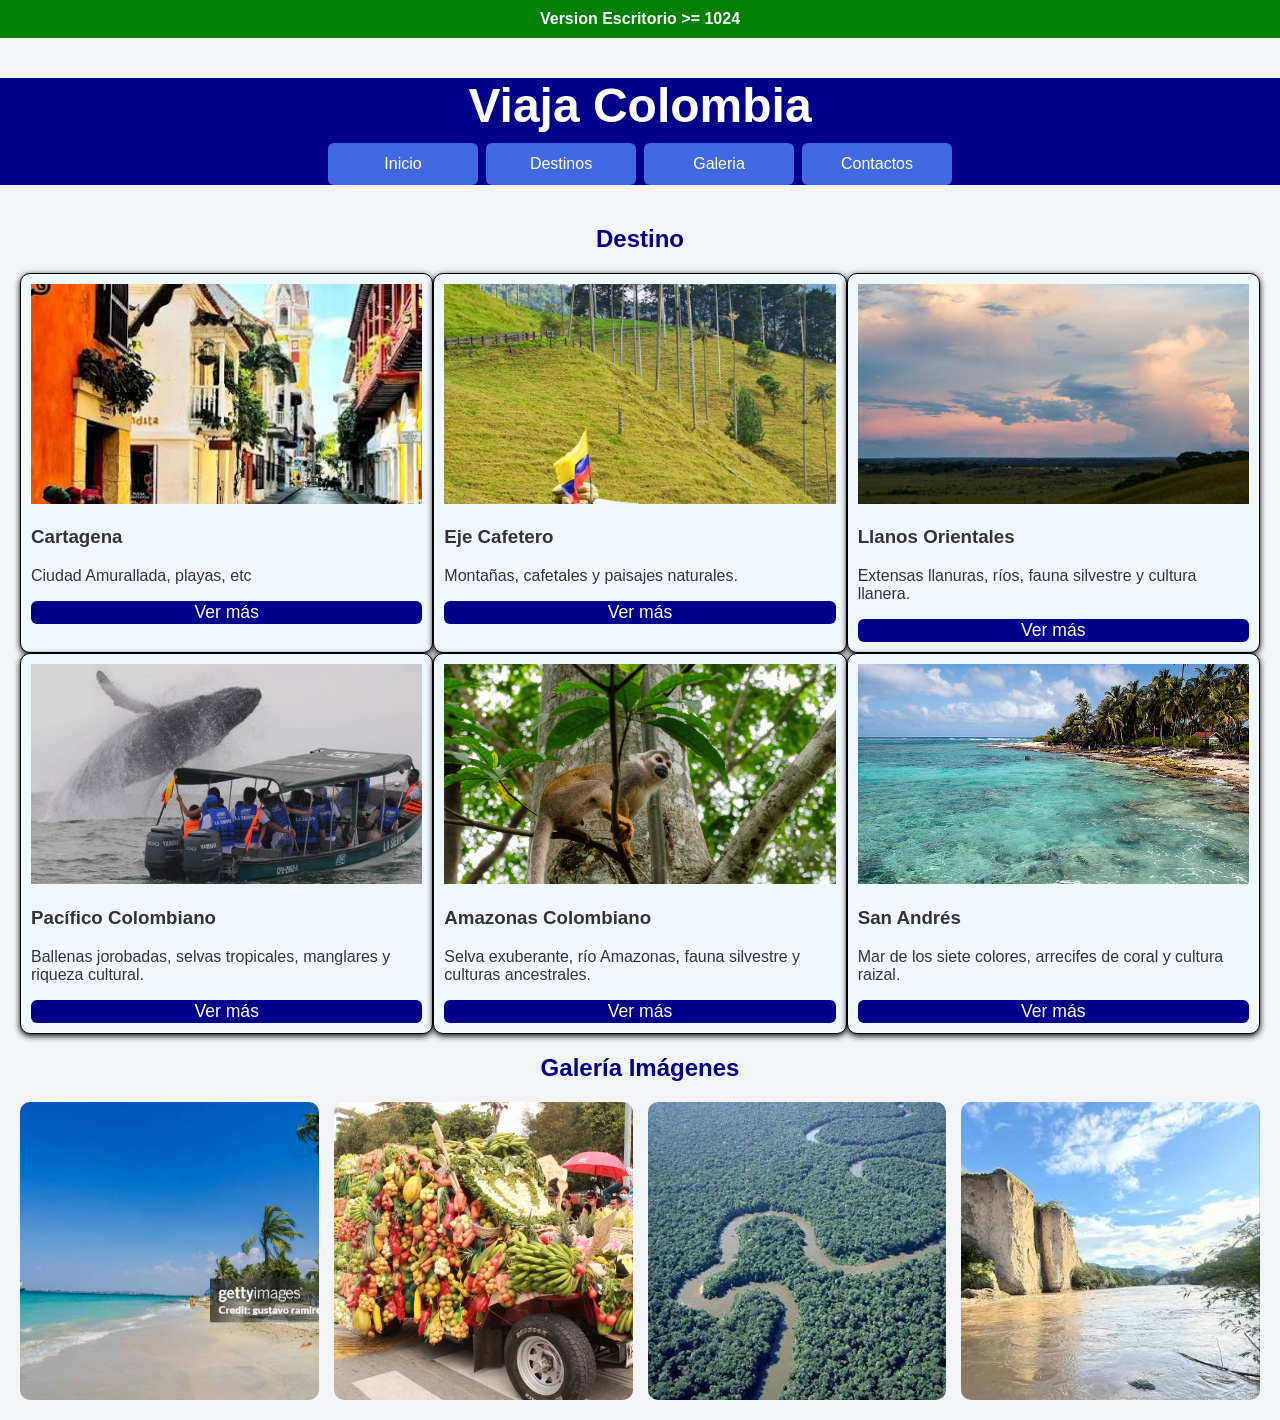
==== viajacolombia/index.html @ 7b29acee "Estructura incial: HTML landing, css vacio y viajacolombia" ====
<!DOCTYPE html>
<html lang="en">
<head>
    <meta charset="UTF-8">
    <meta name="viewport" content="width=device-width, initial-scale=1.0">
    <title>ViajaColombia</title>
    <link rel="stylesheet" href= "CSS/estilos.css">

</head>
<body>
    <p class="mensaje"></p>

    <header class="encabezado">
        <h2 class="logo">Viaja Colombia</h2>
        <nav class="menu">
            <a href="#inicio">Inicio</a>
            <a href="#destino">Destinos</a>
            <a href="#galeria">Galeria</a>
            <a href="contactos.html">Contactos</a>


        </nav>

    </header>
    
    <main class="contenido">
        <h2 class="seccion-titulo">Destino</h2>

        <section class="destinos" id="destino">

            <div class ="tarjeta">
                <img class="imagen" src="IMG\Cartagena.jpg" alt="Playa de Cartagena">
                <h3>Cartagena</h3>
                <p>Ciudad Amurallada, playas, etc</p>
                <button class="boton">Ver más</button>

            </div>  
            <div class="tarjeta">
                <img class="imagen" src="IMG\Eje_Cafetero.jpg" alt="Eje Cafetero">
                <h3>Eje Cafetero</h3>
                <p>Montañas, cafetales y paisajes naturales.</p>
                <button class="boton">Ver más</button>
            </div>
            <div class="tarjeta">
                <img class="imagen" src="IMG\LLanos.jpg" alt="Llanos Orientales">
                <h3>Llanos Orientales</h3>
                <p>Extensas llanuras, ríos, fauna silvestre y cultura llanera.</p>
                <button class="boton">Ver más</button>
            </div>
            
            <div class="tarjeta">
                <img class="imagen" src="IMG/Pacifico.jpeg" alt="Ballena en el Pacífico colombiano">
                <h3>Pacífico Colombiano</h3>
                <p>Ballenas jorobadas, selvas tropicales, manglares y riqueza cultural.</p>
                <button class="boton">Ver más</button>
            </div>

             <div class="tarjeta">
                <img class="imagen" src="IMG/Amazonas.jpg" alt="Selva del Amazonas colombiano">
                <h3>Amazonas Colombiano</h3>
                <p>Selva exuberante, río Amazonas, fauna silvestre y culturas ancestrales.</p>
                <button class="boton">Ver más</button>
            </div>

            <div class="tarjeta">
                <img class="imagen" src="IMG/SanAndres.jpg" alt="Playa en San Andrés">
                <h3>San Andrés</h3>
                <p>Mar de los siete colores, arrecifes de coral y cultura raizal.</p>
                <button class="boton">Ver más</button>
            </div>
            </section>
        
        <h2>Galería Imágenes</h2>

            <section id="galeria" class="galeria">
    
                <img class="foto" src="IMG/playa cartagena.jpg" alt="playa cartagena">
                <img class="foto" src="IMG/yipao.jpg" alt="yipao en el Eje Cafetero">
                <img class="foto" src="IMG/Rio Orinoco.jpg" alt="Río Orinoco">
                <img class="foto" src="IMG/Rio Patia.jpg" alt="Río Patia">

        </section>
    </main>
</body>
</html>
---- viajacolombia/CSS/estilos.css ----
*{
    box-sizing: border-box;

}

body{
    font-family: Arial, Helvetica, sans-serif;
    margin: 0;
    background-color: #f2f4f8;
    color: #333;

}
.mensaje{
    margin:0;
    padding:10px;
    text-align: center;
    font-weight: bold;
    background-color: red;
    color: white;
}

.mensaje::after{
    content: "Version Celular < 764px"

}

.encabezado{
    background-color: darkblue;
    color: white;
    text-align: center;
}

.logo{
    margin-bottom: 10px;
}

.menu{
    display: flex;
    flex-direction: column;
    gap: 8px;

}

.menu a{
    color: white;
    text-decoration: none;
    background-color: royalblue;
    padding: 12px;
    border-radius: 6px;

}

.contenido{
    padding: 20px;

    
}
.contenido h2{


    text-align: center;
    color: darkblue;
    font-size: 1.5rem;

}


.seccion-titulo{
    text-align: center;
    color: darkblue;
    font-size: 1.5rem;
}

.destinos{
    display: flex;
    flex-direction: column;
}




.intro{
    text-align: center;
    max-width: 700 px;
    margin: 10px auto;

}

.tarjeta{
    background-color: aliceblue;
    border-radius: 10px;
    border: 1px solid black;
    box-shadow: 0 2px 6px black;
    padding: 10px;
    
}


.imagen{
    width: 100%;
    max-width: 100%;
    aspect-ratio: 16 / 9;
    border-radius: 10 px;
    object-fit: cover;

}

.boton{ 
    width: 100%;
    padding: 10 px;
    border: none;
    border-radius: 6px;
    background-color: darkblue;
    color: white;
    font-size: 1.1rem;
    cursor: pointer;
}

a.boton {
    display: block;
    text-align: center;
    text-decoration: none;
}

.galeria{
    display:grid;
    grid-template-columns: repeat(auto-fit, minmax(100px, 1fr));
    gap: 15px;

}

.foto{
    width: 100%;
    border-radius: 10px;
    box-shadow: 0 2px 6px rgba (0, 0, 0, 0.3);
    aspect-ratio: 1/1;
    object-fit: cover;

}

.foto:hover{
    transform: scale(1.05);

}



@media(min-width:768px){
    .mensaje{
        background-color: orange;
    }
    .mensaje::after{
        content:"Version Tablet: 768px a 1023px";

    }
    h1{
        font-size: 2rem;
    }

    .menu{
        flex-direction: row;
        justify-content: center;
    }

    .destinos{
        display: grid;
        grid-template-columns: 1fr 1fr;
    }

    .menu a{
    width: 120px;

    }
    .seccion-titulo{
        font-size: 2rem;
    }
    .logo{
        font-size: 1.8rem;
    }
}

@media (min-width: 1024px){
    .mensaje{
        background-color: green;
    }

    .mensaje::after{
        content: "Version Escritorio >= 1024";

    }

    h1{
        font-size: 3rem;
    }
        .menu{
        flex-direction: row;
        justify-content: center;
    }

    .destinos{
        display: grid;
        grid-template-columns: 1fr 1fr 1fr;
    }

    .menu a{
    width: 150px;

    }
    .seccion-titulo{
        font-size: 2.5rem;
    }
    .logo{
        font-size: 3rem;
    }

}
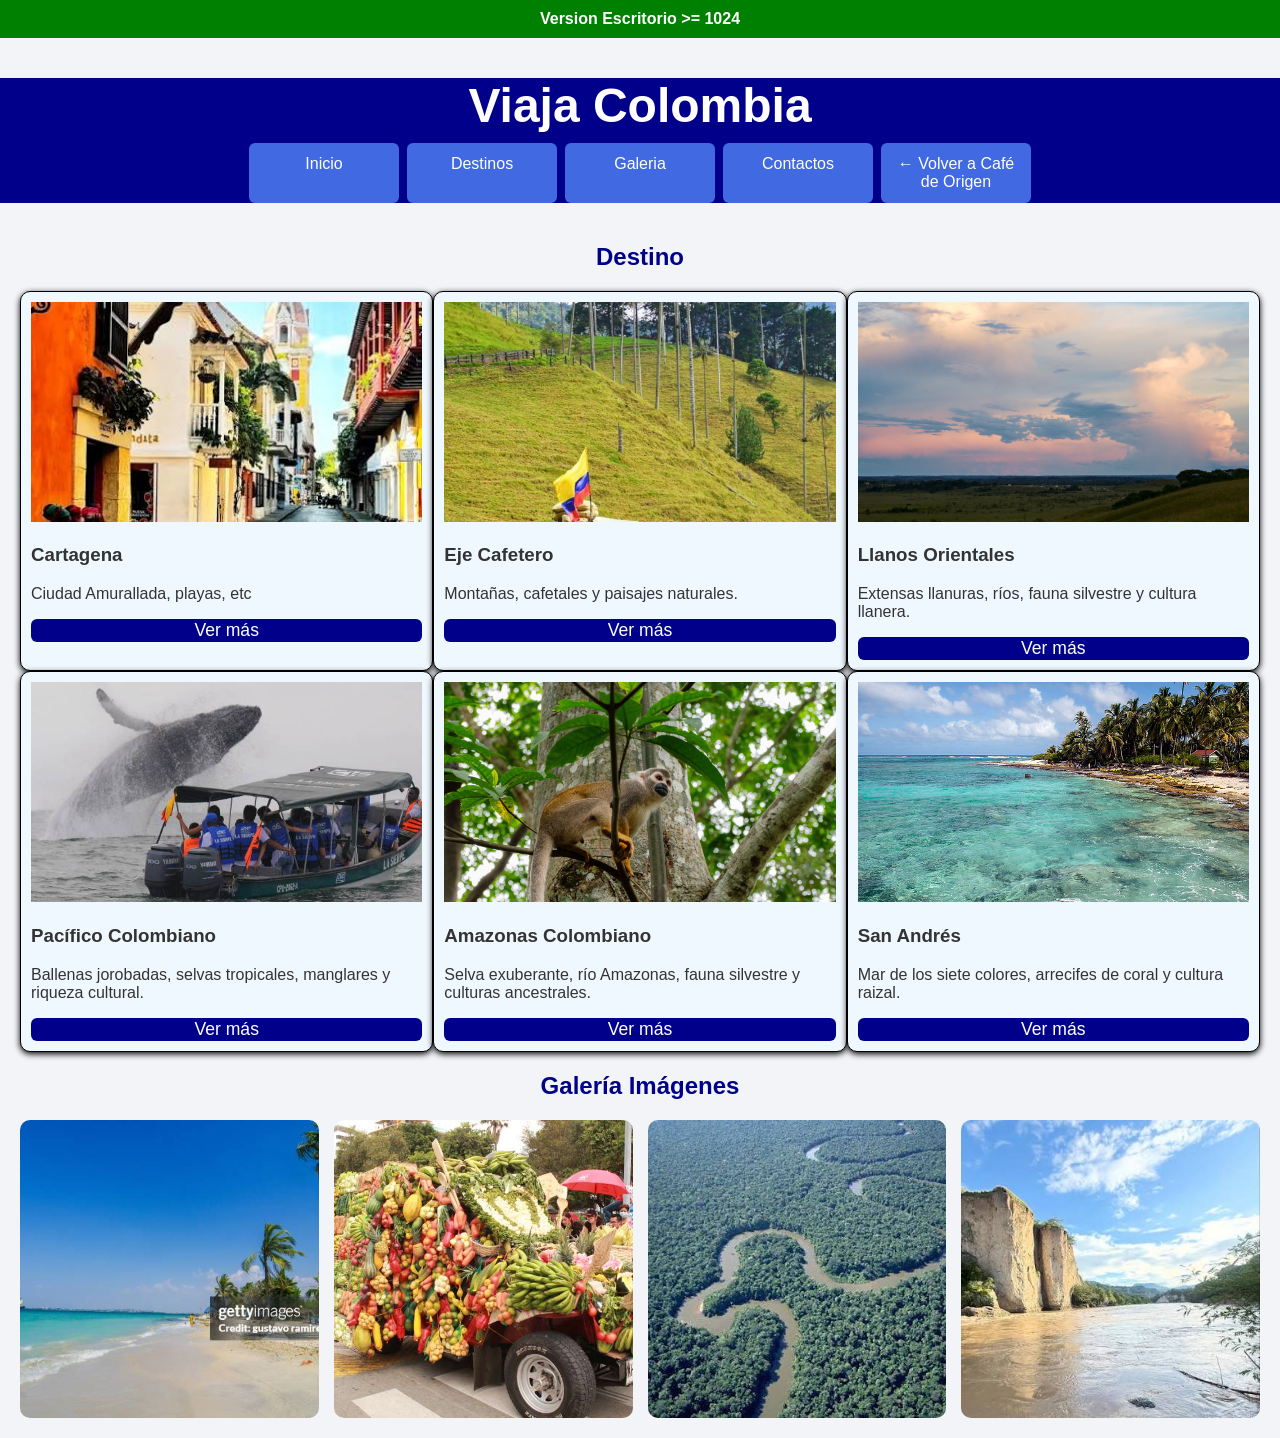
==== commit 824e14e4: "Estructura inicial y viajacolombia" ====
--- a/viajacolombia/index.html
+++ b/viajacolombia/index.html
@@ -17,7 +17,7 @@
             <a href="#destino">Destinos</a>
             <a href="#galeria">Galeria</a>
             <a href="contactos.html">Contactos</a>
-
+            <a href="../index.html">← Volver a Café de Origen</a>
 
         </nav>
 
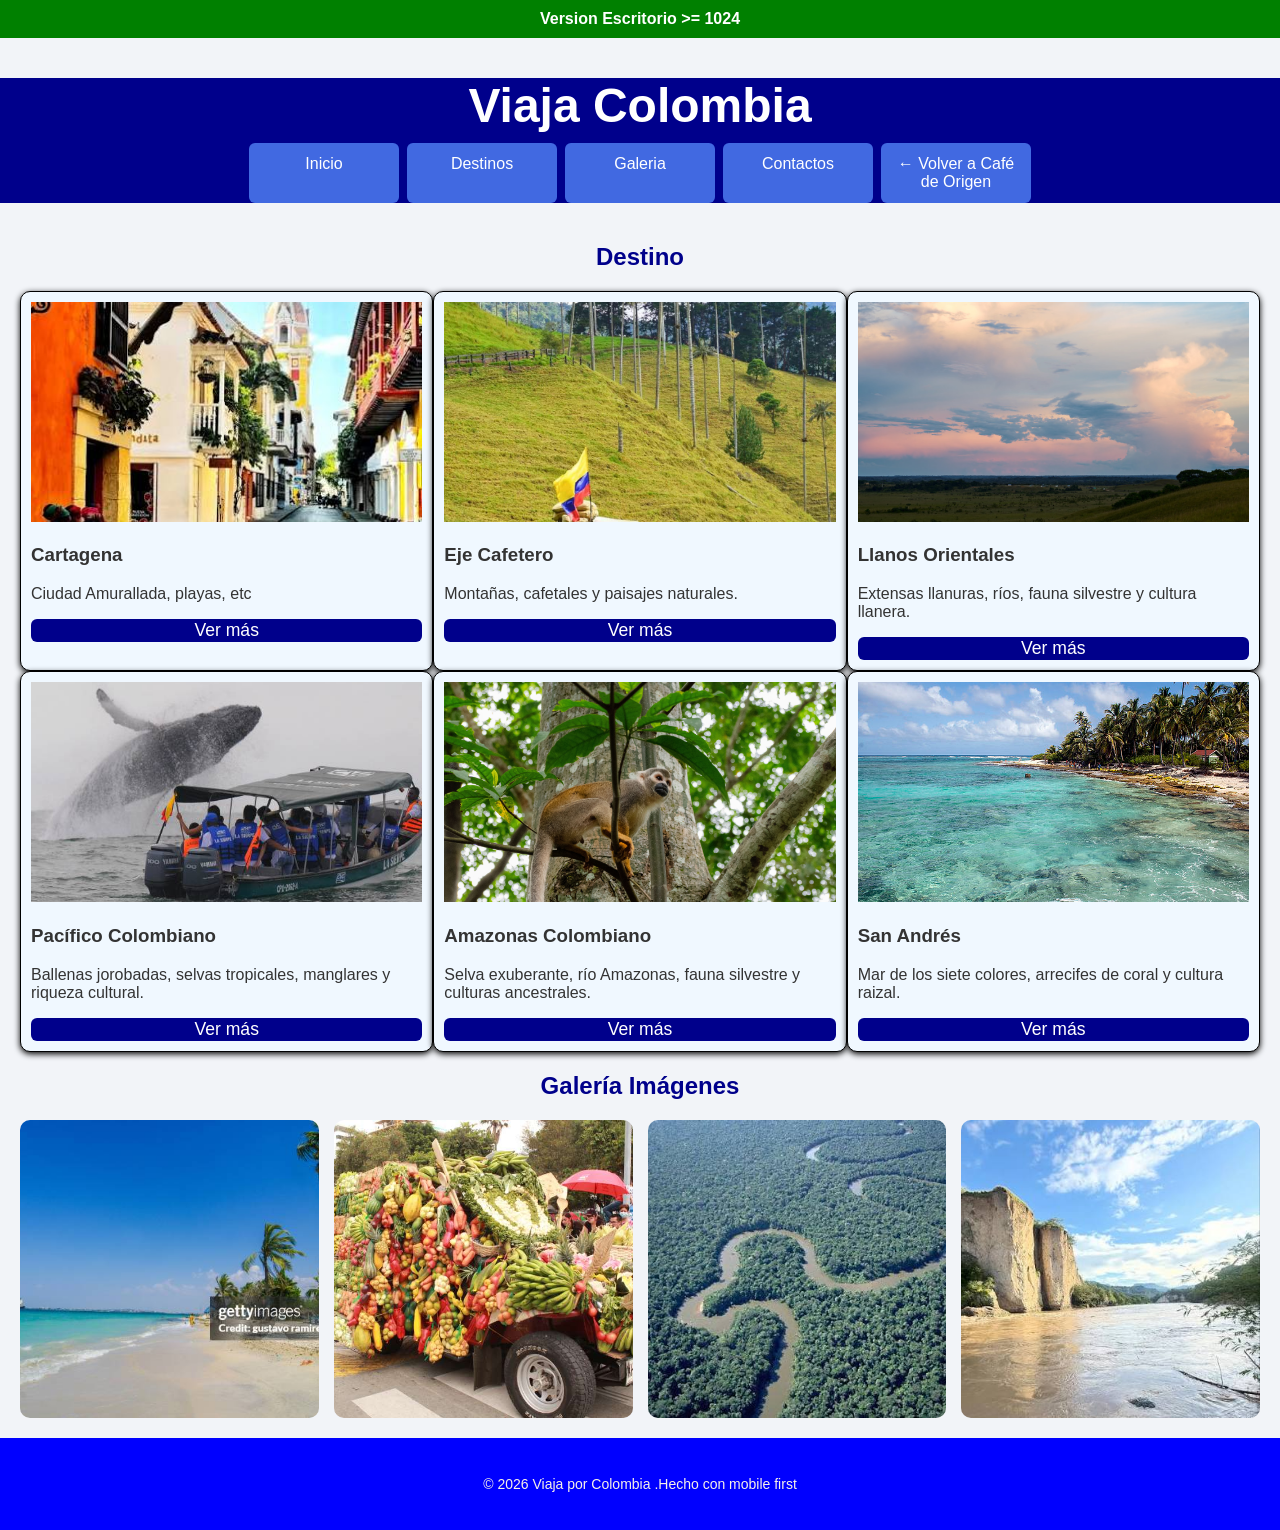
==== commit 0df202a7: "Landing responsive lista para publicar" ====
--- a/viajacolombia/index.html
+++ b/viajacolombia/index.html
@@ -81,5 +81,11 @@
 
         </section>
     </main>
+
+    <!-- PIE DE PÁGINA -->
+<footer class="footer">
+<p>© 2026 Viaja por Colombia .Hecho con mobile first</p>
+
+</footer>
 </body>
 </html>
--- a/viajacolombia/CSS/estilos.css
+++ b/viajacolombia/CSS/estilos.css
@@ -143,7 +143,14 @@
 
 }
 
-
+.footer {
+    background-color: blue; 
+    color: #f7f1e8;
+    text-align: center; 
+    padding: 1.5rem 0; 
+    font-size: 0.875rem;
+
+}
 
 @media(min-width:768px){
     .mensaje{
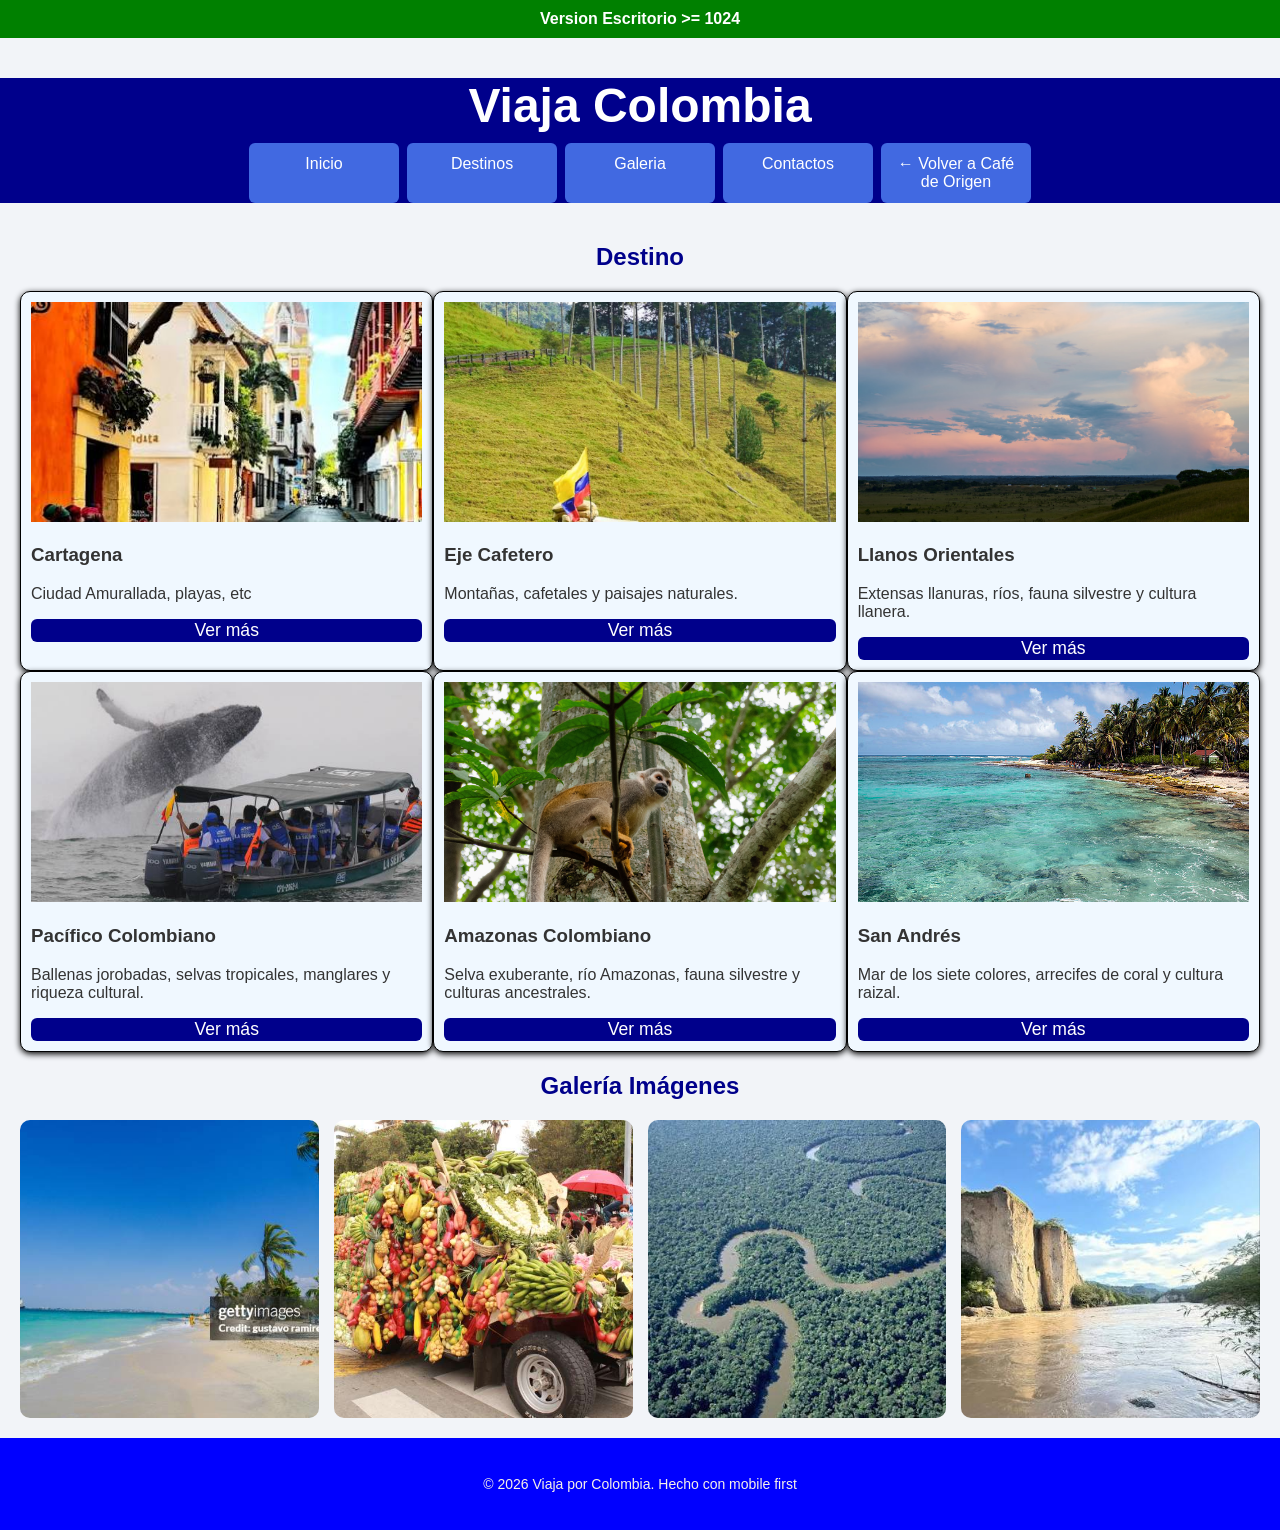
==== commit 38b3539e: "ultimos arreglos" ====
--- a/viajacolombia/index.html
+++ b/viajacolombia/index.html
@@ -82,9 +82,8 @@
         </section>
     </main>
 
-    <!-- PIE DE PÁGINA -->
 <footer class="footer">
-<p>© 2026 Viaja por Colombia .Hecho con mobile first</p>
+<p>© 2026 Viaja por Colombia. Hecho con mobile first</p>
 
 </footer>
 </body>
